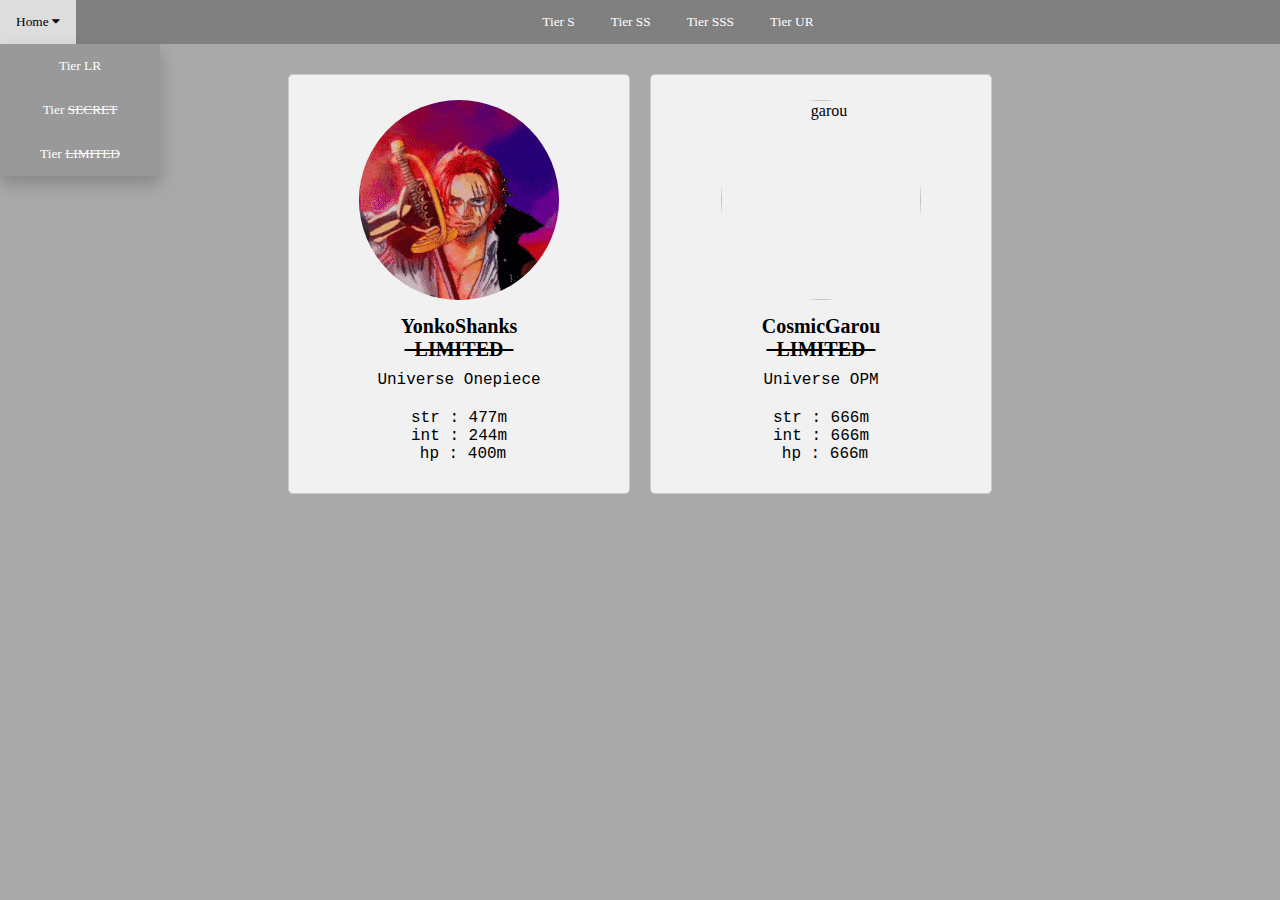
==== limited.html @ ee1df49f "Add files via upload" ====
<html lang="en">
<head>
    <meta charset="UTF-8">
    <meta name="viewport" content="width=device-width, initial-scale=1.0">
    <title>Document</title>
    <link rel="stylesheet" href="limited.css">
    <link rel="stylesheet" href="https://cdnjs.cloudflare.com/ajax/libs/font-awesome/4.7.0/css/font-awesome.min.css">
</head>
<body>
    <ul class="navbar">
        <li><a href="tier s.html">Tier S</a></li>
        <li><a href="tier ss.html">Tier SS</a></li>
        <li><a href="tier sss.html">Tier SSS</a></li>
        <li><a href="tier ur.html">Tier UR</a></li>
        <li class="dropdown">
          <a href="index.html" class="dropbtn">Home <i class="fa fa-caret-down"></i></a>
          <div class="dropdown-content">
          <a href="tierlr.html">Tier LR</a>
          <a href="secret.html">Tier <del>SECRET</del></a>
          <a href="limited.html">Tier <del>LIMITED</del></a>
          </div>
        </li>
      </ul>
      <div class="image-table">
        <div class="image-cell">
            <div class="card">
                <img src="yonkoShanks LIMITED.gif" alt="shanks">
                <h3>YonkoShanks <br><del class="animated">&ensp;LIMITED&ensp;</del></h3>
                <p>Universe Onepiece</p>
                <p>str : 477m <br>int : 244m <br>&ensp;hp : 400m</p>
            </div>
        </div>
        <div class="image-cell">
            <div class="card">
                <img src="garou limited.gif" alt="garou">
                <h3>CosmicGarou <br><del class="animated">&ensp;LIMITED&ensp;</del></h3>
                <p>Universe OPM</p>
                <p>str : 666m <br>int : 666m <br>&ensp;hp : 666m</p>
            </div>
        </div>
      </div>
---- limited.css ----
body {
    background-color: darkgrey;
    height: 100%;
    margin: 0;
}
.navbar {
    list-style-type: none;
    margin: 0;
    padding: 0;
    overflow: hidden;
    background-color: grey;
    text-align: center;
  }

  .navbar li {
    display: inline-block;
    margin-right: 0%;
  }

  .navbar li a{
    display: block;
    color: white;
    text-align: center;
    padding: 14px 16px;
    text-decoration: none;
    font-family: cursive;
    font-size: smaller;
  }

  .navbar li a:hover {
    background-color: #ddd;
    color: black;
  }

  .navbar li a:active {
    background-color: #ddd;
  }
  /* dropdown */

  .dropdown {
    float: left;
    overflow: hidden;
  }

  .dropdown-content {
    display: none;
    position: absolute;
    background-color: #999;
    min-width: 160px;
    box-shadow: 0px 8px 16px 0px rgba( 0, 0, 0, 0.2);
    z-index: 1;
  }

  .dropdown-content a {
    color: black;
    padding: 12px 16px;
    text-decoration: none;
    display: block;
    text-align: left;
  }

  .dropdown-content a:hover {
    background-color: #f1f1f1;
  }

  .dropdown:hover .dropdown-content {
    display: block;
  }

  .dropdown:hover .dropbtn {
    background-color: #ddd;
  }

  .dropbtn {
    font-family: cursive;
    font-size: smaller;
    background-color: grey;
    color: white;
    padding: 16px;
    font-size: 16px;
    border: none;
    cursor: pointer;
  }

  /* image card */
  .card {
    display: flex;
    flex-direction: column;
    align-items: center;
    text-align: center;
    width: 300px;
    margin: auto;
    margin-top: 20px;
    margin-bottom: 20px;
    padding: 20px;
    border: 1px solid #ccc;
    border-radius: 5px;
    background-color: #f1f1f1;
    animation: borderAnimation 1s infinite;
  }

  .card img {
    width: 200px;
    height: 200px;
    object-fit: cover;
    border-radius: 50%;
    margin-bottom: 10px;
    border: 5px solid transparent;
    animation: borderAnimation 0.1s infinite;
  }

  @keyframes borderAnimation {
    0% {
      border-color: white;
      box-shadow: 0 0 20px white;
    }
    40% {
      border-color: black;
      box-shadow: 0 0 20px black;
    }
    80% {
      border-color: white;
      box-shadow: 0 0 20px white;
    }
        100% {
      border-color: white;
      box-shadow: 0 0 20px white;
    }
  }

  @keyframes animated-font {
    0% {
      color: white;
      text-shadow : 0 0 20px white;
    }
    40% {
      color: black;
      text-shadow: 0 0 20px black;
    }
    80% {
      color : black;
      text-shadow: 0 0 20px white;
    }
    100% {
      color: white;
      text-shadow : 0 0 20px white;
    }
  }

  .animated {
    animation: animated-font 0.5s infinite;
  }

  .card h3 {
    margin: 0;
    font-size: 20px;
    font-family: cursive;
  }

  .card p {
    margin: 10px 0;
    font-family: 'Courier New', Courier, monospace;
  }

/*table style*/
.image-table {
    display: flex;
    flex-wrap: wrap;
    justify-content: center;
}

.image-cell {
    flex: 0 0 300px;
    margin: 10px;
}

  /*responsive web*/

  @media screen and (max-width: 600px) {
    .card {
      width: 80%;
    }
  }
  @media only screen and (max-width: 600px) {
    .card {
      width: 80%;
    }
  }
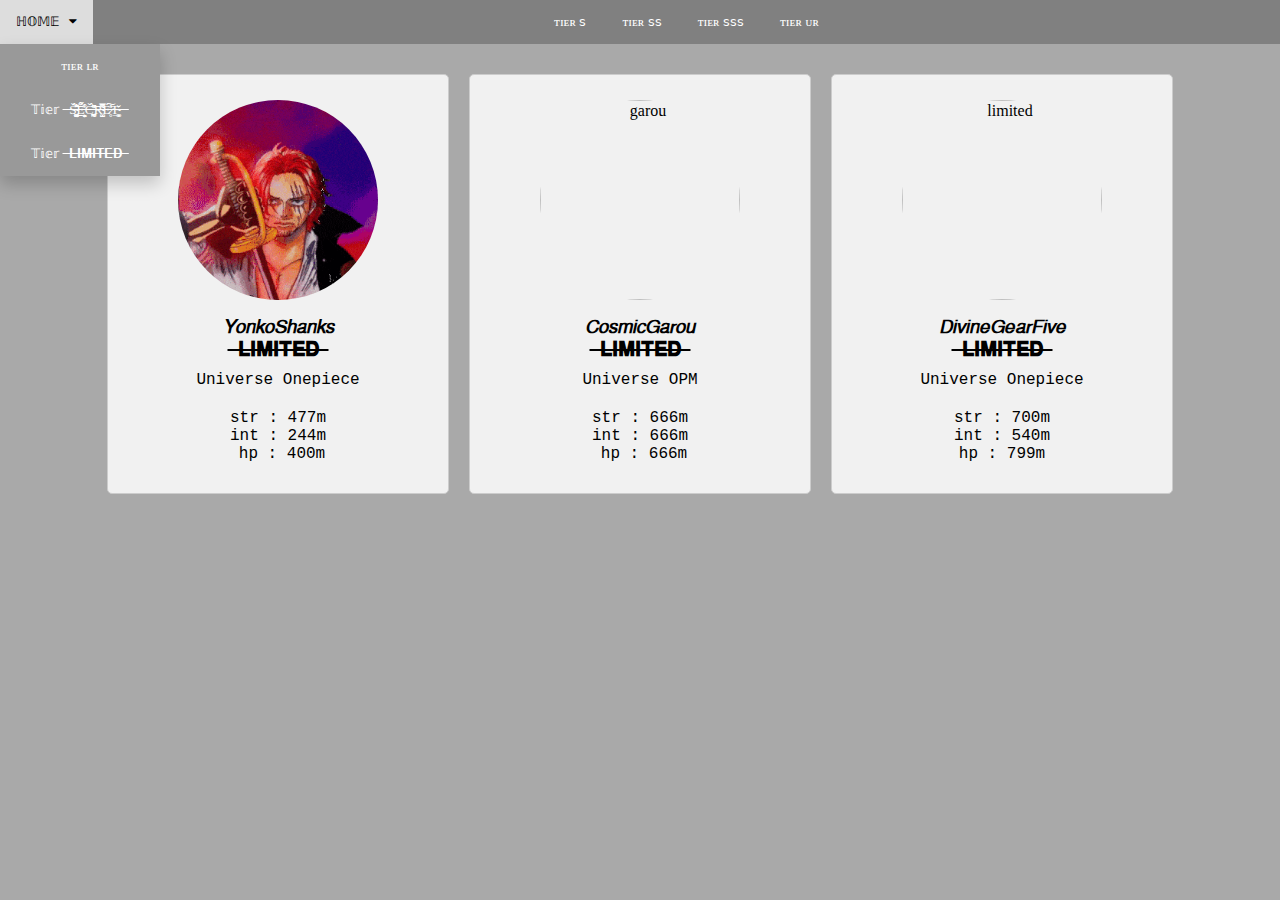
==== commit 875cb66e: "Add files via upload" ====
--- a/limited.html
+++ b/limited.html
@@ -8,16 +8,16 @@
 </head>
 <body>
     <ul class="navbar">
-        <li><a href="tier s.html">Tier S</a></li>
-        <li><a href="tier ss.html">Tier SS</a></li>
-        <li><a href="tier sss.html">Tier SSS</a></li>
-        <li><a href="tier ur.html">Tier UR</a></li>
+        <li><a href="tier s.html">ᴛɪᴇʀ ꜱ</a></li>
+        <li><a href="tier ss.html">ᴛɪᴇʀ ꜱꜱ</a></li>
+        <li><a href="tier sss.html">ᴛɪᴇʀ ꜱꜱꜱ</a></li>
+        <li><a href="tier ur.html">ᴛɪᴇʀ ᴜʀ</a></li>
         <li class="dropdown">
-          <a href="index.html" class="dropbtn">Home <i class="fa fa-caret-down"></i></a>
+          <a href="index.html" class="dropbtn">ℍ𝕆𝕄𝔼 &ensp;<i class="fa fa-caret-down"></i></a>
           <div class="dropdown-content">
-          <a href="tierlr.html">Tier LR</a>
-          <a href="secret.html">Tier <del>SECRET</del></a>
-          <a href="limited.html">Tier <del>LIMITED</del></a>
+          <a href="tierlr.html">ᴛɪᴇʀ ʟʀ</a>
+          <a href="secret.html">𝕋𝕚𝕖𝕣 <del>&ensp;Š̴͚̻͚͚͉̗̩̼̀̎̐̔̐̃͜͝E̶̙̮͈̦̯͒̄͗́̂̋Č̶̛̛̪̫̰̫̝̋̈̋̀͑͑͝R̴̺͓͌̿͆̽E̷̥̓́͑͠Ṯ̴̩͚͍̹̆ &ensp;</del></a>
+          <a href="limited.html">𝕋𝕚𝕖𝕣 <del>&ensp;𝐋𝐈𝐌𝐈𝐓𝐄𝐃&ensp;</del></a>
           </div>
         </li>
       </ul>
@@ -25,7 +25,7 @@
         <div class="image-cell">
             <div class="card">
                 <img src="yonkoShanks LIMITED.gif" alt="shanks">
-                <h3>YonkoShanks <br><del class="animated">&ensp;LIMITED&ensp;</del></h3>
+                <h3>𝘠𝘰𝘯𝘬𝘰𝘚𝘩𝘢𝘯𝘬𝘴 <br><del class="animated">&ensp;𝐋𝐈𝐌𝐈𝐓𝐄𝐃&ensp;</del></h3>
                 <p>Universe Onepiece</p>
                 <p>str : 477m <br>int : 244m <br>&ensp;hp : 400m</p>
             </div>
@@ -33,9 +33,17 @@
         <div class="image-cell">
             <div class="card">
                 <img src="garou limited.gif" alt="garou">
-                <h3>CosmicGarou <br><del class="animated">&ensp;LIMITED&ensp;</del></h3>
+                <h3>𝘊𝘰𝘴𝘮𝘪𝘤𝘎𝘢𝘳𝘰𝘶 <br><del class="animated">&ensp;𝐋𝐈𝐌𝐈𝐓𝐄𝐃&ensp;</del></h3>
                 <p>Universe OPM</p>
                 <p>str : 666m <br>int : 666m <br>&ensp;hp : 666m</p>
             </div>
         </div>
+        <div class="image-cell">
+            <div class="card">
+                <img src="gear5limited.gif" alt="limited">
+                <h3>𝘋𝘪𝘷𝘪𝘯𝘦𝘎𝘦𝘢𝘳𝘍𝘪𝘷𝘦 <br><del class="animated">&ensp;𝐋𝐈𝐌𝐈𝐓𝐄𝐃&ensp;</del></h3>
+                <p>Universe Onepiece</p>
+                <p>str : 700m <br>int : 540m <br>hp : 799m</p>
+            </div>
+        </div>
       </div>